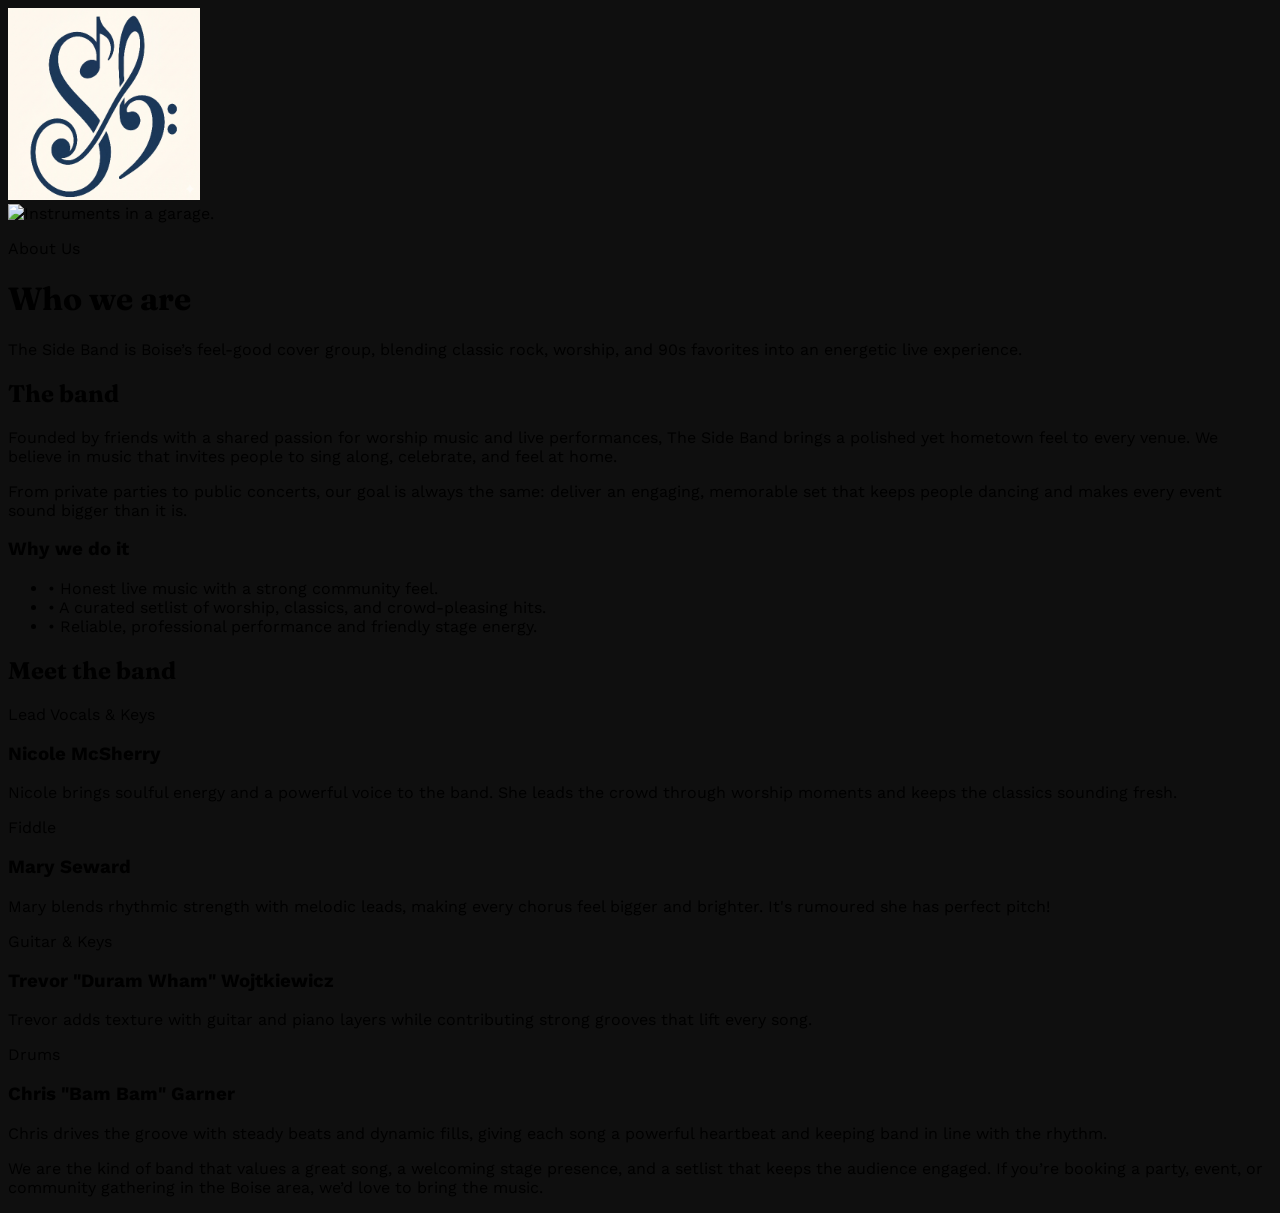
==== about.html @ 8092aa13 "set header, add about page" ====
<!doctype html>
<html lang="en"><head><script src="/_sdk/telemetry_sdk.js"></script>
  <meta charset="UTF-8">
  <meta name="viewport" content="width=device-width, initial-scale=1.0">
  <title>About The Side Band</title>
  <script src="https://cdn.tailwindcss.com/3.4.17"></script>
  <link href="https://fonts.googleapis.com/css2?family=Fraunces:wght@700;900&amp;family=Work+Sans:wght@400;500;600&amp;display=swap" rel="stylesheet">
  <script src="https://cdn.jsdelivr.net/npm/lucide@0.263.0/dist/umd/lucide.min.js"></script>
  <style>
        body { font-family: 'Work Sans', sans-serif; }
        h1, h2 { font-family: 'Fraunces', serif; }
    </style>
  <script src="/_sdk/data_sdk.js" type="text/javascript"></script>
  <script src="/_sdk/resizing_sdk.js" type="text/javascript"></script>
 </head>
 <body class="min-h-screen w-full" style="background: rgb(15, 15, 15);">
  <header class="relative w-full h-[55vh] overflow-hidden flex items-end">
   <div class="absolute inset-x-0 top-0 z-20 p-5">
    <a href="index.html" class="inline-flex items-center justify-center w-20 h-20 rounded-full border border-white/20 bg-black/50 shadow-lg backdrop-blur-sm overflow-hidden">
     <img src="img/sb-logo.png" alt="SB logo" class="w-30 h-30 object-contain" />
    </a>
   </div>
   <img class="absolute inset-0 w-full h-full object-cover" loading="lazy" src="img/instruments-in-garage.png" alt="Instruments in a garage.">
   <div class="absolute inset-0 bg-gradient-to-t from-black/90 via-black/40 to-transparent"></div>
   <div class="relative z-10 p-8 md:p-12 max-w-4xl">
    <p class="text-sm uppercase tracking-[0.35em] text-amber-400 font-semibold mb-4">About Us</p>
    <h1 class="text-4xl md:text-5xl text-white drop-shadow-lg font-black">Who we are</h1>
    <p class="mt-4 text-lg md:text-xl text-white/80 max-w-2xl">The Side Band is Boise’s feel-good cover group, blending classic rock, worship, and 90s favorites into an energetic live experience.</p>
   </div>
  </header>
  <main class="w-full">
   <section class="py-14 px-6 md:px-12 max-w-5xl mx-auto">
    <div class="grid gap-10 lg:grid-cols-[1.2fr_0.8fr] items-start">
     <div>
      <h2 class="text-3xl text-amber-300 font-bold mb-5">The band</h2>
      <p class="text-white/80 leading-8">Founded by friends with a shared passion for worship music and live performances, The Side Band brings a polished yet hometown feel to every venue. We believe in music that invites people to sing along, celebrate, and feel at home.</p>
      <p class="mt-6 text-white/80 leading-8">From private parties to public concerts, our goal is always the same: deliver an engaging, memorable set that keeps people dancing and makes every event sound bigger than it is.</p>
     </div>
     <div class="rounded-3xl border border-white/10 bg-white/5 p-8 shadow-2xl shadow-black/30">
      <h3 class="text-xl text-white font-semibold mb-4">Why we do it</h3>
      <ul class="space-y-3 text-white/80 leading-7">
       <li>• Honest live music with a strong community feel.</li>
       <li>• A curated setlist of worship, classics, and crowd-pleasing hits.</li>
       <li>• Reliable, professional performance and friendly stage energy.</li>
      </ul>
     </div>
    </div>
   </section>
   <section class="py-14 px-6 md:px-12 bg-slate-950">
    <div class="max-w-5xl mx-auto">
     <h2 class="text-3xl text-center text-amber-300 font-bold mb-10">Meet the band</h2>
     <div class="grid gap-6 md:grid-cols-2">
      <article class="rounded-3xl bg-slate-900 border border-white/10 p-8">
       <p class="text-sm uppercase tracking-[0.35em] text-amber-400 font-semibold mb-4">Lead Vocals &amp; Keys</p>
       <h3 class="text-2xl text-white font-bold mb-3">Nicole McSherry</h3>
       <p class="text-white/80 leading-7">Nicole brings soulful energy and a powerful voice to the band. She leads the crowd through worship moments and keeps the classics sounding fresh.</p>
      </article>
      <article class="rounded-3xl bg-slate-900 border border-white/10 p-8">
       <p class="text-sm uppercase tracking-[0.35em] text-amber-400 font-semibold mb-4">Fiddle</p>
       <h3 class="text-2xl text-white font-bold mb-3">Mary Seward</h3>
       <p class="text-white/80 leading-7">Mary blends rhythmic strength with melodic leads, making every chorus feel bigger and brighter. It's rumoured she has perfect pitch!</p>
      </article>
      <article class="rounded-3xl bg-slate-900 border border-white/10 p-8">
       <p class="text-sm uppercase tracking-[0.35em] text-amber-400 font-semibold mb-4">Guitar &amp; Keys</p>
       <h3 class="text-2xl text-white font-bold mb-3">Trevor "Duram Wham" Wojtkiewicz</h3>
       <p class="text-white/80 leading-7">Trevor adds texture with guitar and piano layers while contributing strong grooves that lift every song.</p>
      </article>
      <article class="rounded-3xl bg-slate-900 border border-white/10 p-8">
       <p class="text-sm uppercase tracking-[0.35em] text-amber-400 font-semibold mb-4">Drums</p>
       <h3 class="text-2xl text-white font-bold mb-3">Chris "Bam Bam" Garner</h3>
       <p class="text-white/80 leading-7">Chris drives the groove with steady beats and dynamic fills, giving each song a powerful heartbeat and keeping band in line with the rhythm.</p>
      </article>
     </div>
    </div>
   </section>
   <section class="py-14 px-6 md:px-12 max-w-5xl mx-auto text-center">
    <p class="text-white/80 leading-8 max-w-3xl mx-auto">We are the kind of band that values a great song, a welcoming stage presence, and a setlist that keeps the audience engaged. If you’re booking a party, event, or community gathering in the Boise area, we’d love to bring the music.</p>
   </section>
  </main>
  <script src="/_sdk/editing_sdk.js"></script>
  <script>lucide.createIcons();</script>
 </body></html>
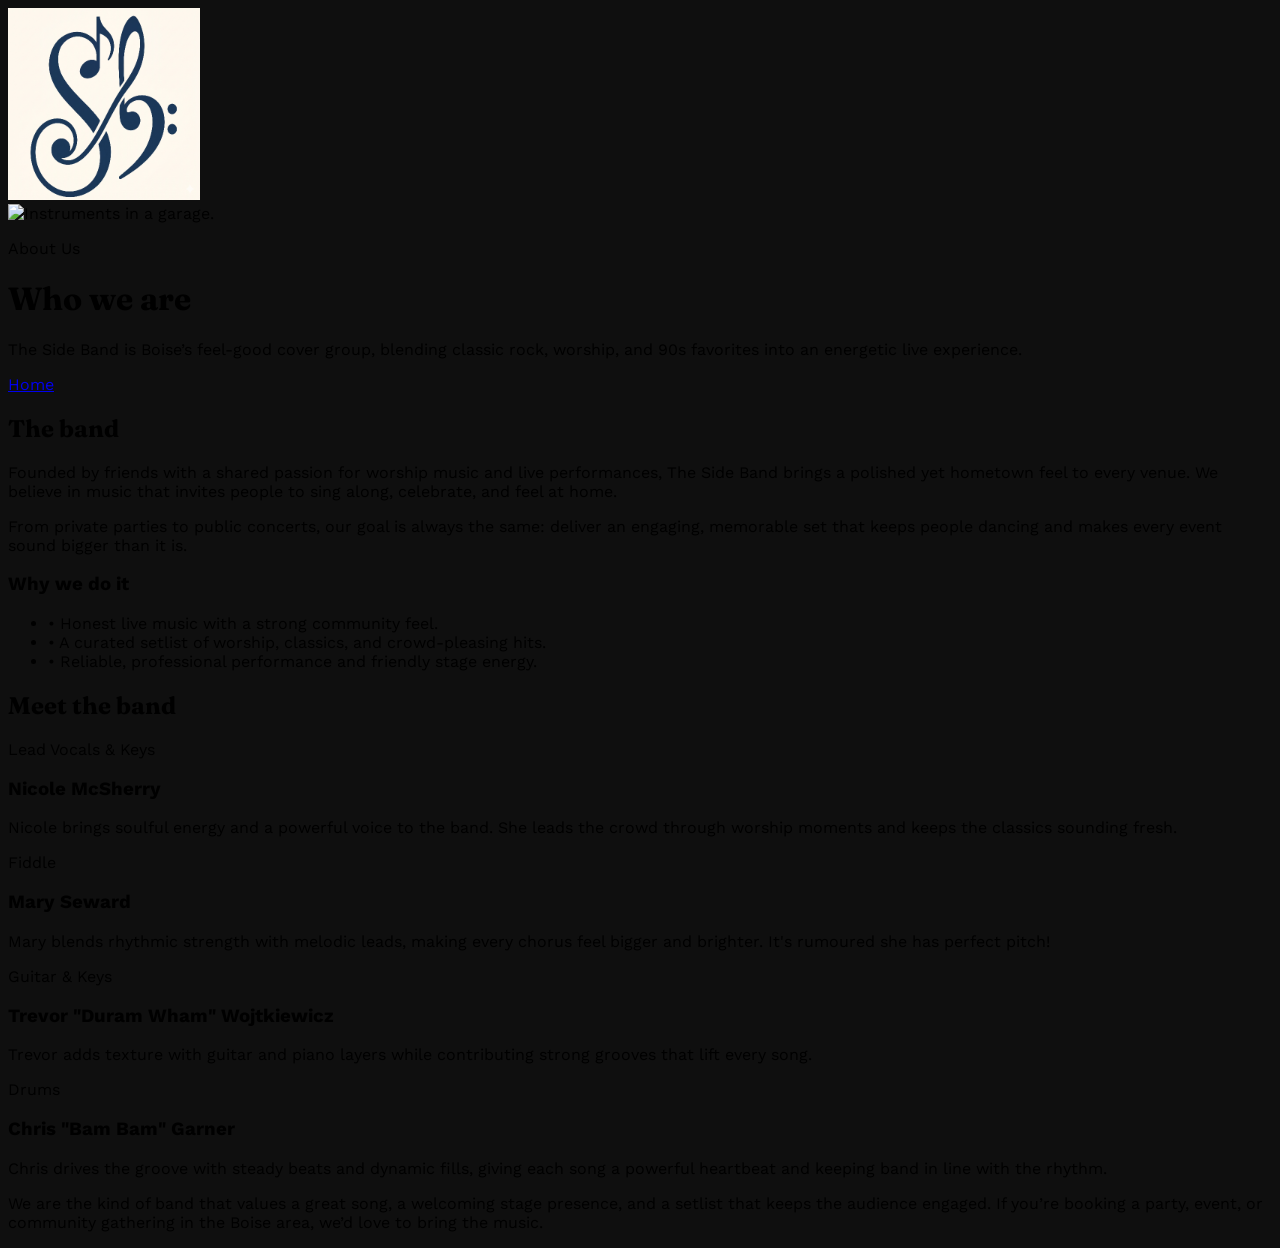
==== commit 97aa2a8a: "follow us section, links to about and home pages" ====
--- a/about.html
+++ b/about.html
@@ -26,6 +26,9 @@
     <p class="text-sm uppercase tracking-[0.35em] text-amber-400 font-semibold mb-4">About Us</p>
     <h1 class="text-4xl md:text-5xl text-white drop-shadow-lg font-black">Who we are</h1>
     <p class="mt-4 text-lg md:text-xl text-white/80 max-w-2xl">The Side Band is Boise’s feel-good cover group, blending classic rock, worship, and 90s favorites into an energetic live experience.</p>
+    <div class="mt-6 flex flex-wrap gap-3">
+     <a href="index.html" class="rounded-full border border-amber-400/40 bg-amber-400/15 px-4 py-2 text-sm font-semibold text-amber-200 shadow-lg backdrop-blur-sm transition hover:bg-amber-400/25">Home</a>
+    </div>
    </div>
   </header>
   <main class="w-full">
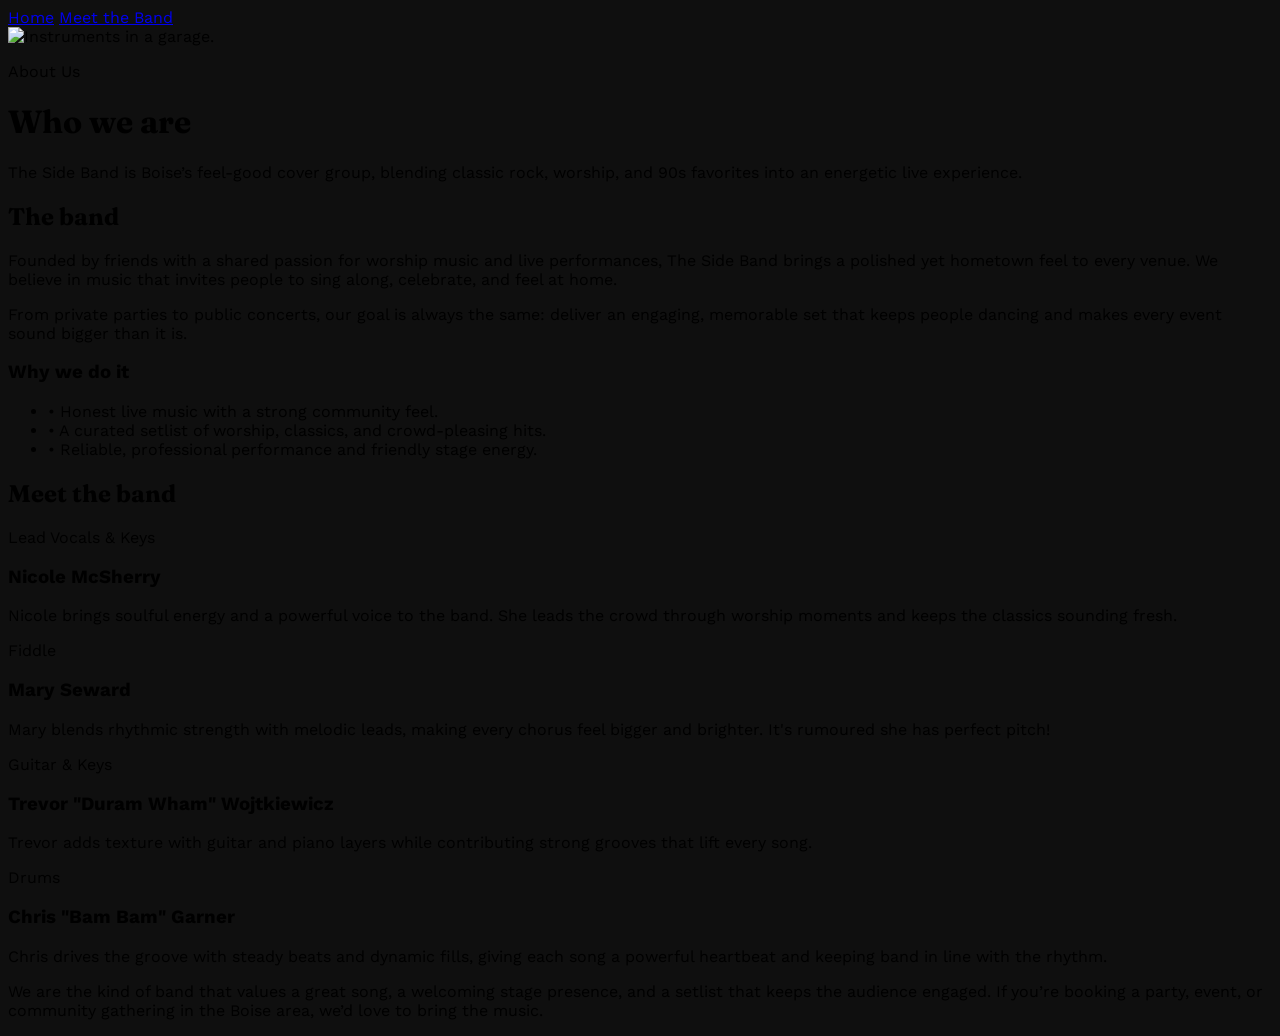
==== commit c0098092: "cleanup header, add favicon to about" ====
--- a/about.html
+++ b/about.html
@@ -5,6 +5,7 @@
   <title>About The Side Band</title>
   <script src="https://cdn.tailwindcss.com/3.4.17"></script>
   <link href="https://fonts.googleapis.com/css2?family=Fraunces:wght@700;900&amp;family=Work+Sans:wght@400;500;600&amp;display=swap" rel="stylesheet">
+  <link rel="icon" type="image/x-icon" href="img/favicon.ico">
   <script src="https://cdn.jsdelivr.net/npm/lucide@0.263.0/dist/umd/lucide.min.js"></script>
   <style>
         body { font-family: 'Work Sans', sans-serif; }
@@ -16,9 +17,10 @@
  <body class="min-h-screen w-full" style="background: rgb(15, 15, 15);">
   <header class="relative w-full h-[55vh] overflow-hidden flex items-end">
    <div class="absolute inset-x-0 top-0 z-20 p-5">
-    <a href="index.html" class="inline-flex items-center justify-center w-20 h-20 rounded-full border border-white/20 bg-black/50 shadow-lg backdrop-blur-sm overflow-hidden">
-     <img src="img/sb-logo.png" alt="SB logo" class="w-30 h-30 object-contain" />
-    </a>
+    <div class="flex flex-wrap gap-3">
+     <a href="index.html" class="rounded-full border border-amber-400/40 bg-amber-400/15 px-4 py-2 text-sm font-semibold text-amber-200 shadow-lg backdrop-blur-sm transition hover:bg-amber-400/25">Home</a>
+     <a href="about.html" class="rounded-full border border-white/20 bg-black/50 px-4 py-2 text-sm font-semibold text-white shadow-lg backdrop-blur-sm transition hover:bg-black/70">Meet the Band</a>
+    </div>
    </div>
    <img class="absolute inset-0 w-full h-full object-cover" loading="lazy" src="img/instruments-in-garage.png" alt="Instruments in a garage.">
    <div class="absolute inset-0 bg-gradient-to-t from-black/90 via-black/40 to-transparent"></div>
@@ -26,9 +28,6 @@
     <p class="text-sm uppercase tracking-[0.35em] text-amber-400 font-semibold mb-4">About Us</p>
     <h1 class="text-4xl md:text-5xl text-white drop-shadow-lg font-black">Who we are</h1>
     <p class="mt-4 text-lg md:text-xl text-white/80 max-w-2xl">The Side Band is Boise’s feel-good cover group, blending classic rock, worship, and 90s favorites into an energetic live experience.</p>
-    <div class="mt-6 flex flex-wrap gap-3">
-     <a href="index.html" class="rounded-full border border-amber-400/40 bg-amber-400/15 px-4 py-2 text-sm font-semibold text-amber-200 shadow-lg backdrop-blur-sm transition hover:bg-amber-400/25">Home</a>
-    </div>
    </div>
   </header>
   <main class="w-full">
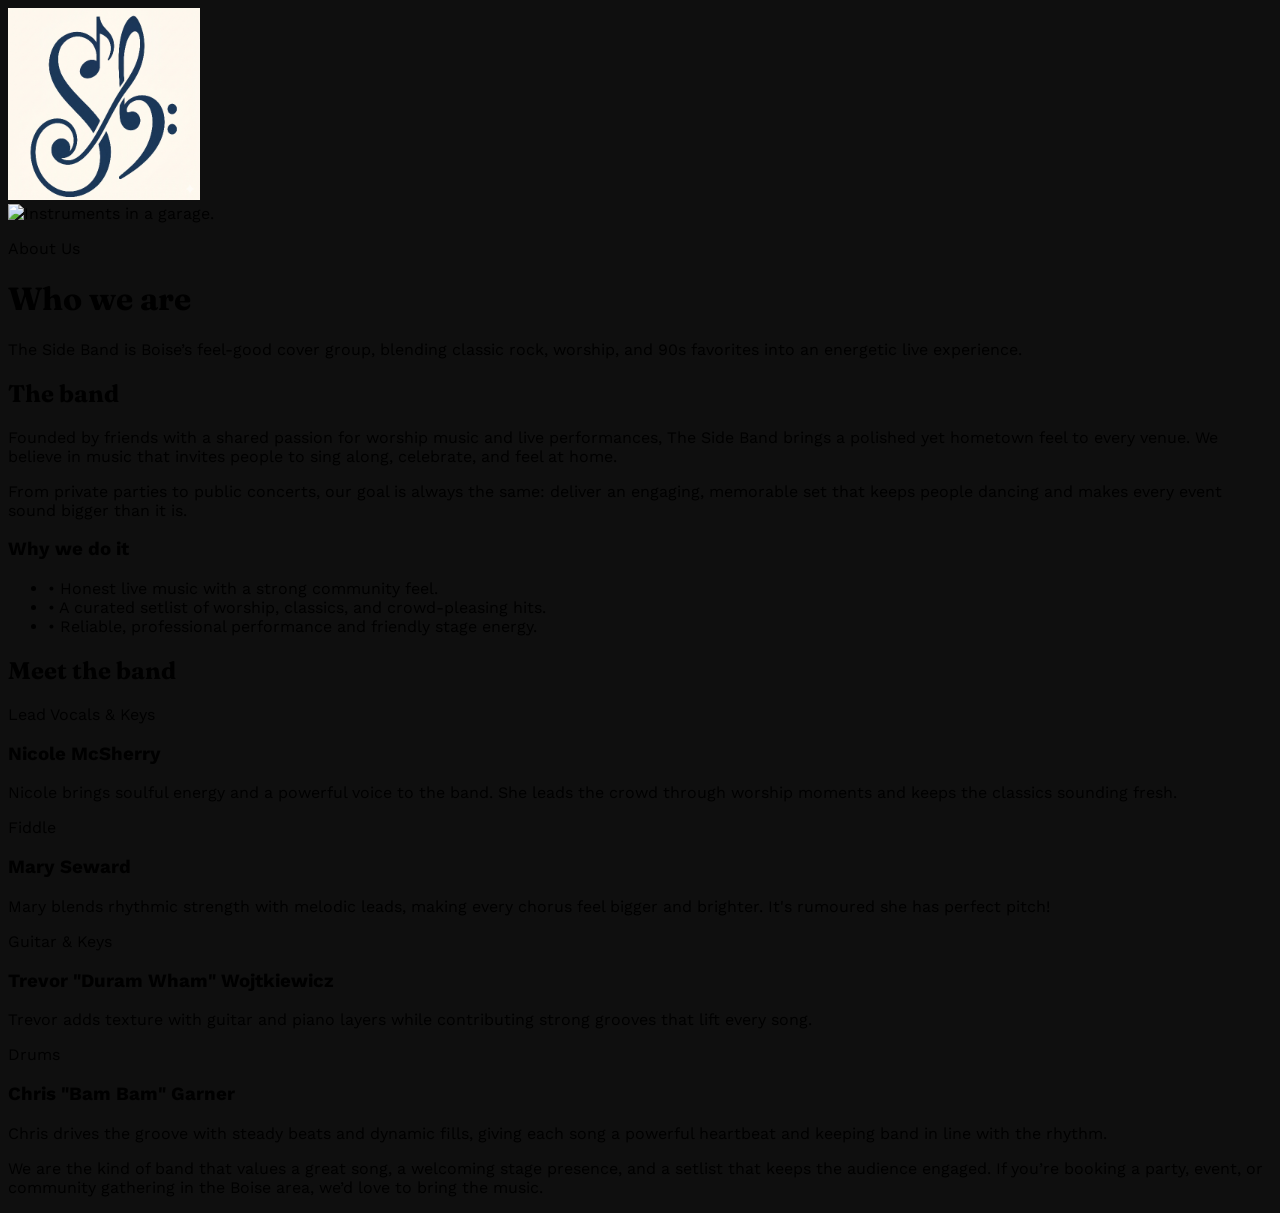
==== commit 196ad0b8: "move about link, reinstate logo to header" ====
--- a/about.html
+++ b/about.html
@@ -17,10 +17,9 @@
  <body class="min-h-screen w-full" style="background: rgb(15, 15, 15);">
   <header class="relative w-full h-[55vh] overflow-hidden flex items-end">
    <div class="absolute inset-x-0 top-0 z-20 p-5">
-    <div class="flex flex-wrap gap-3">
-     <a href="index.html" class="rounded-full border border-amber-400/40 bg-amber-400/15 px-4 py-2 text-sm font-semibold text-amber-200 shadow-lg backdrop-blur-sm transition hover:bg-amber-400/25">Home</a>
-     <a href="about.html" class="rounded-full border border-white/20 bg-black/50 px-4 py-2 text-sm font-semibold text-white shadow-lg backdrop-blur-sm transition hover:bg-black/70">Meet the Band</a>
-    </div>
+    <a href="index.html" class="inline-flex items-center justify-center w-20 h-20 rounded-full border border-white/20 bg-black/50 shadow-lg backdrop-blur-sm overflow-hidden">
+     <img src="img/sb-logo.png" alt="SB logo" class="w-30 h-30 object-contain" />
+    </a>
    </div>
    <img class="absolute inset-0 w-full h-full object-cover" loading="lazy" src="img/instruments-in-garage.png" alt="Instruments in a garage.">
    <div class="absolute inset-0 bg-gradient-to-t from-black/90 via-black/40 to-transparent"></div>
